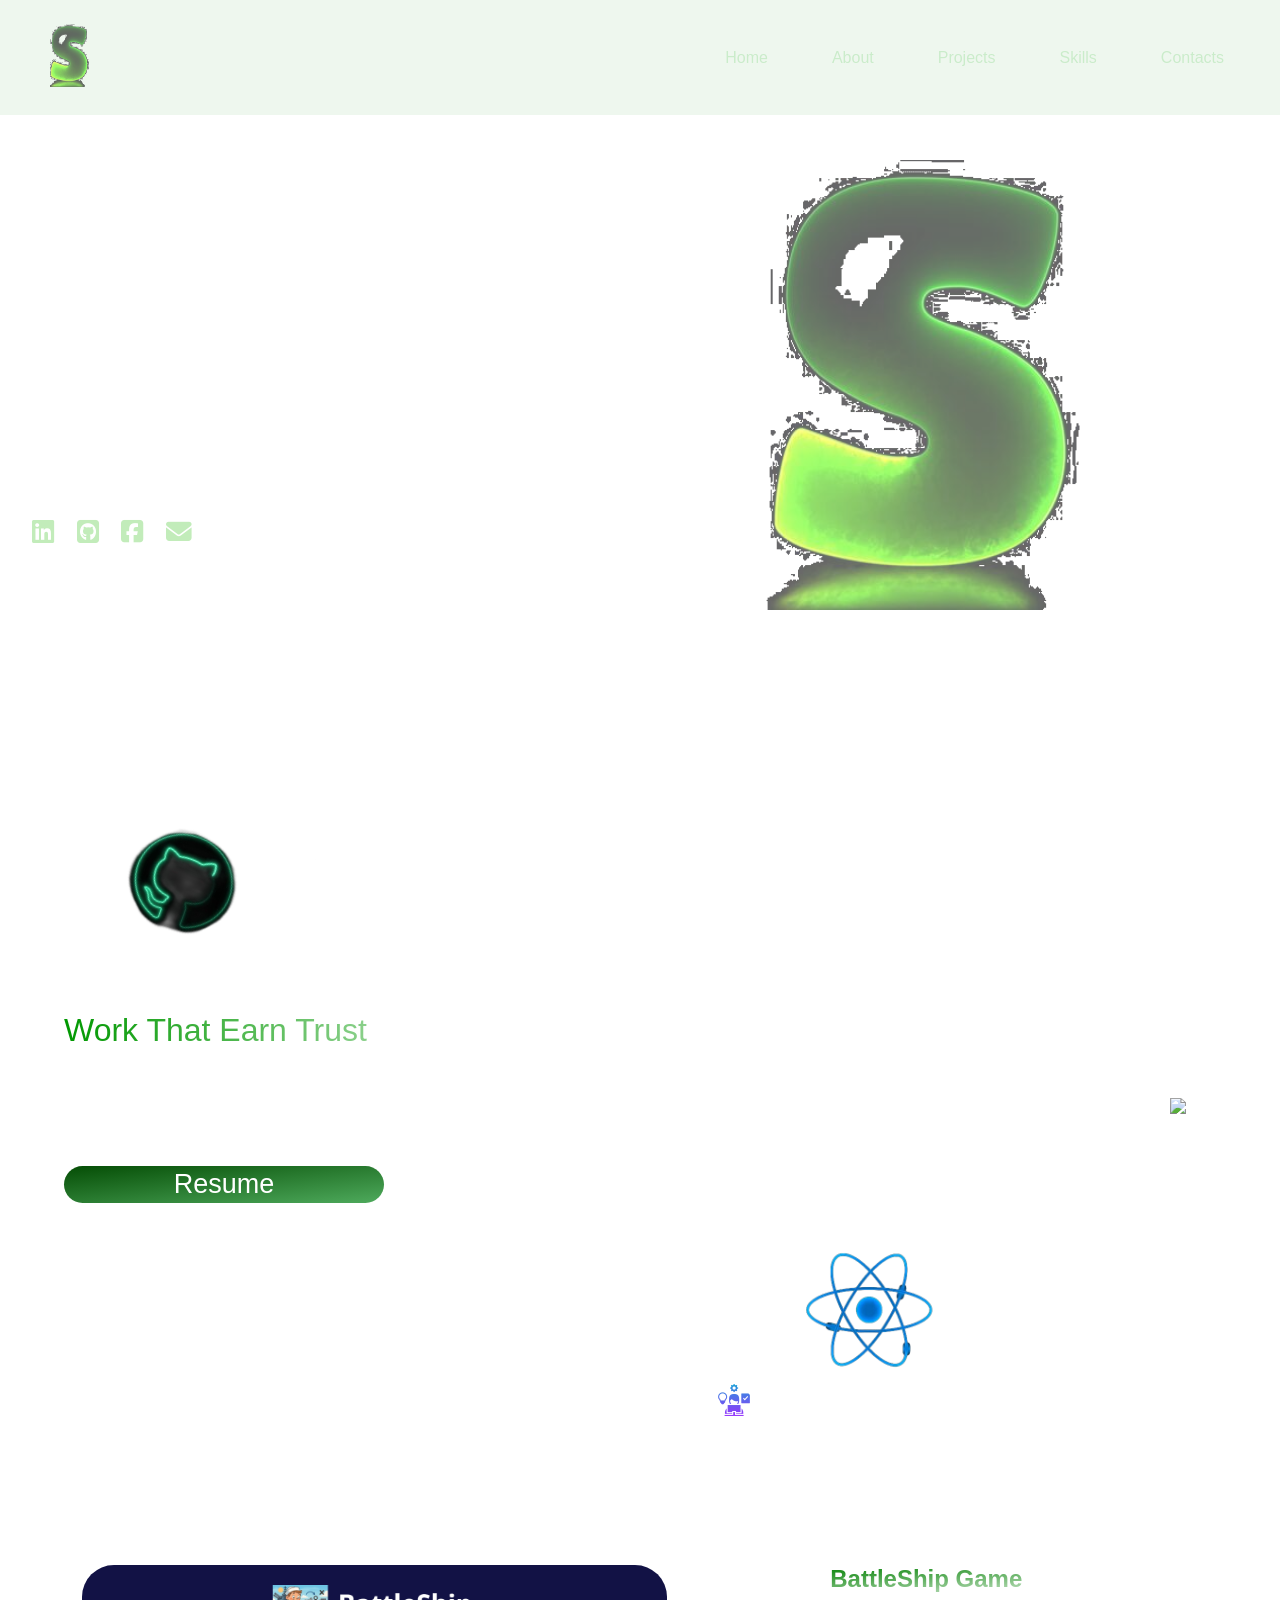
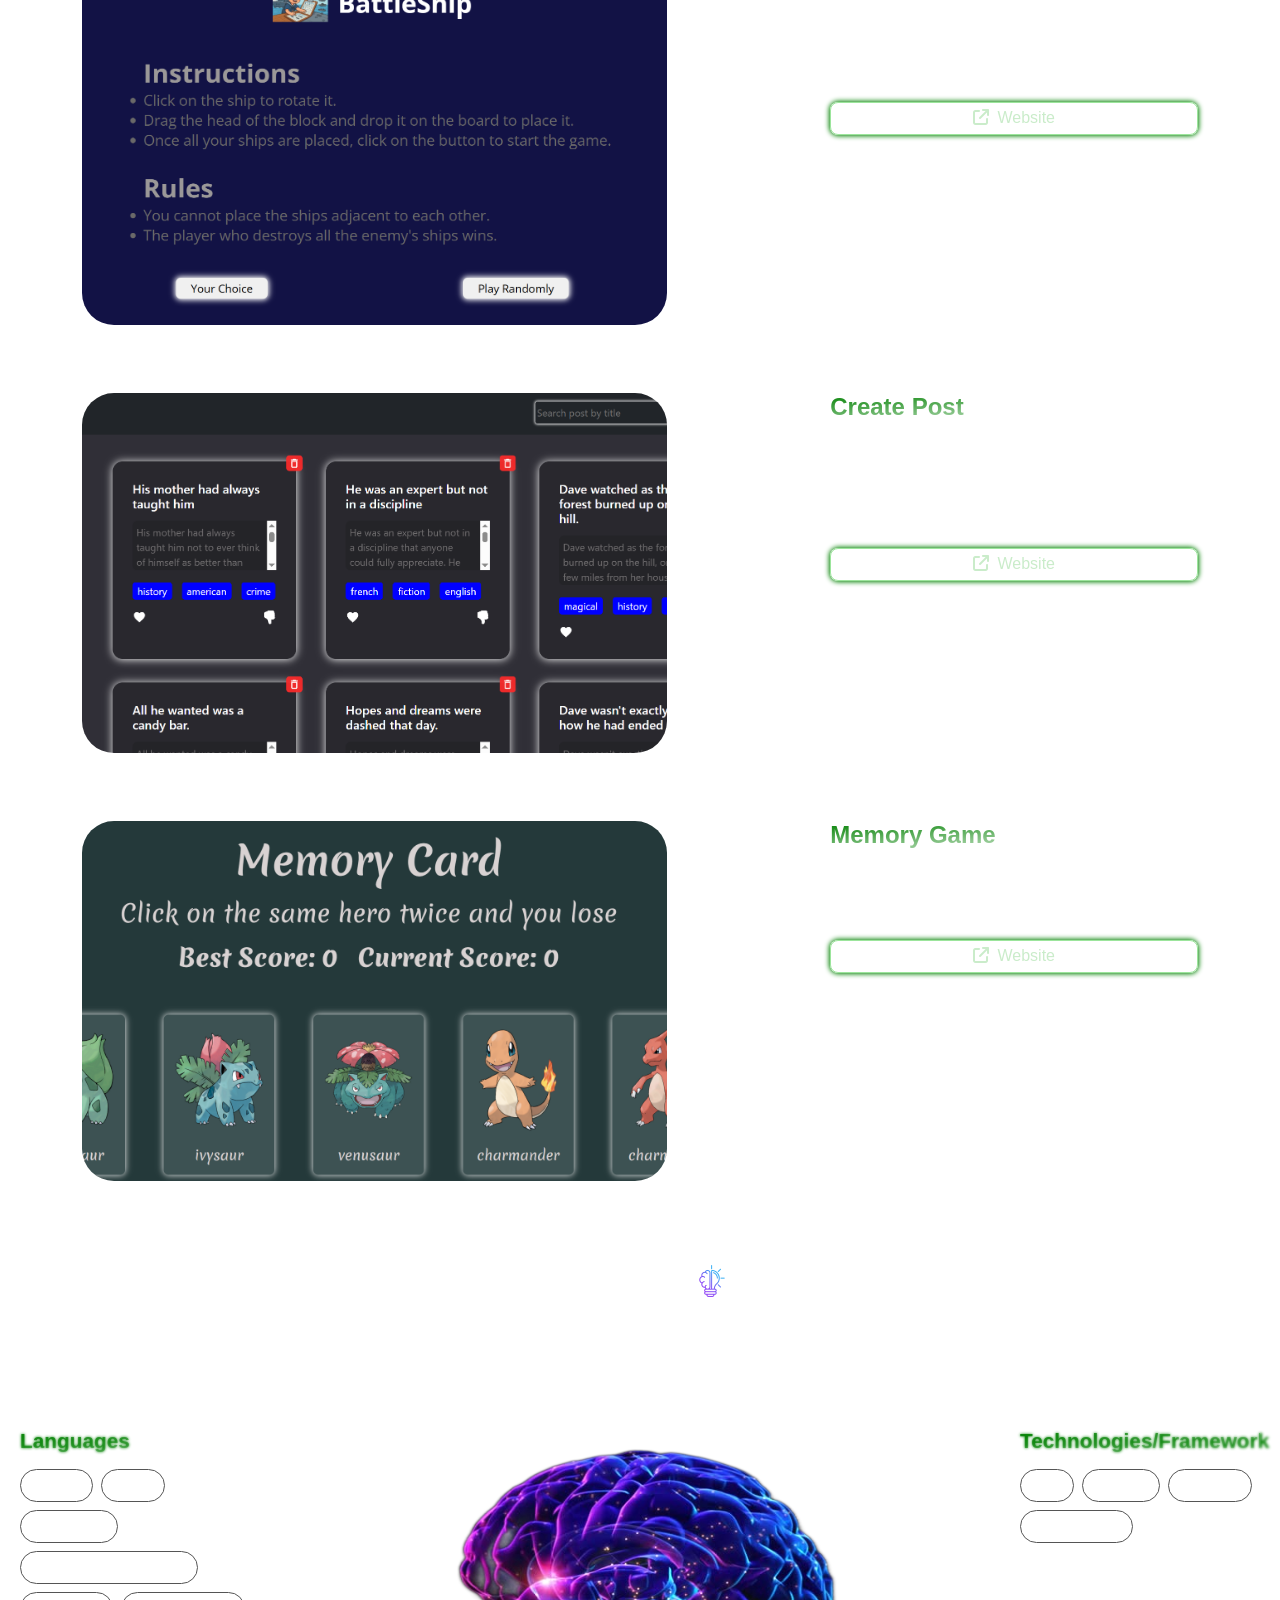
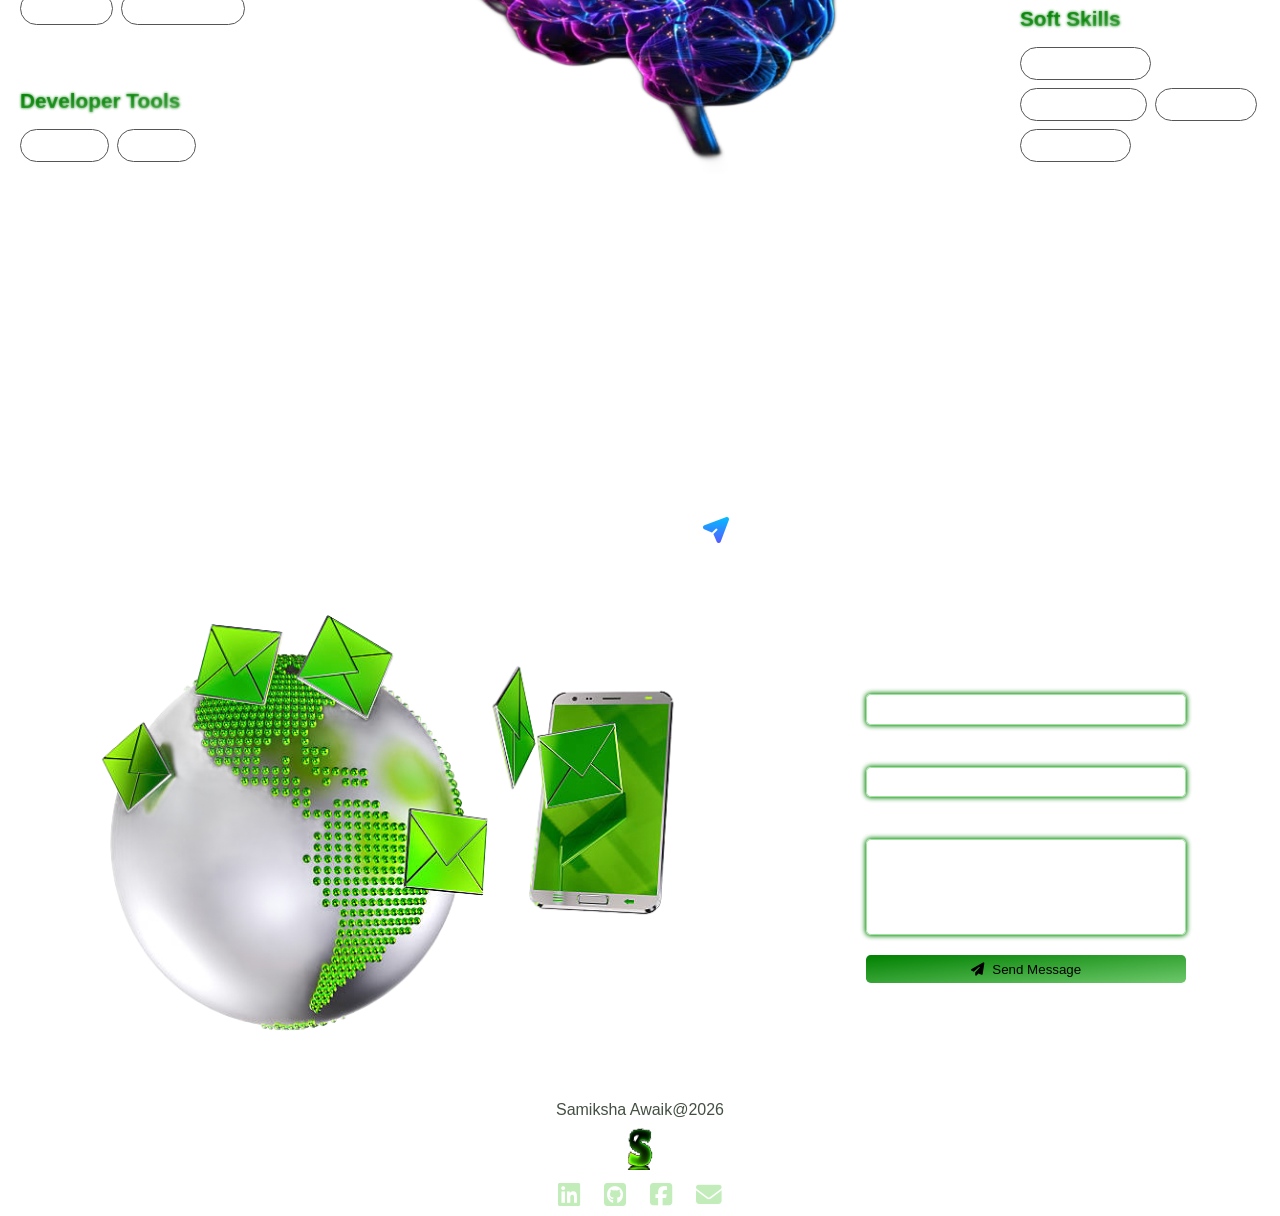
==== index.html @ 52402183 "upload files" ====
<!DOCTYPE html>
<html lang="en">
<head>
    <meta charset="UTF-8">
    <meta name="viewport" content="width=device-width, initial-scale=1.0">
    <title>Portfolio</title>
    <link rel="stylesheet" href="style.css">
    <link
      rel="stylesheet"
      href="https://cdnjs.cloudflare.com/ajax/libs/font-awesome/6.7.2/css/all.min.css"
    />
    <link rel="shortcut icon" href="./assets/images/letter-s.png" type="image/x-icon">
</head>
<body>
    <div class="container">
        <div class="video">
            <video autoplay muted loop>
                <source src="./assets/video/background_video.mp4">
            </video>
        </div>


        <header>
        <div class="content">
            <div class="logo">
               <a href="#"> <img src="./assets/images/transparent-logo.png"></a>
            </div>

            <div class="links">
                <ul>
                    <li><a href="#">Home</a></li>
                    <li><a href="#about">About</a></li>
                    <li><a href="#projects">Projects</a></li>
                    <li><a href="#skills">Skills</a></li>
                    <li><a href="#contacts">Contacts</a></li>
                </ul>
            </div>

            <div class="menu">
            <div class="icon">
                <i class="fa-solid fa-bars hamburger"></i>
            </div>
          
            <div class="nav-bar">
            <div class="nav-links">
                <div><a href="#">Home</a></div>
                <div><a href="#about">About</a></div>
                <div><a href="#projects">Projects</a></div>
                <div><a href="#skills">Skills</a></div>
                <div><a href="#contacts">Contacts</a></div>
            </div>
        </div>
        </div>
        </div>
    </header>

        <div class="main-content" id="home">
           
            
            <div class="info">
             <div class="name">Samiksha Awaik</div>
                <div class="role">Frontend Developer</div>
                
            <div class="social-icons">
                <div class="linkedIn">
                   <a href="https://www.linkedin.com/in/samiksha-awaik-325a19327/" target="_blank"> <i class="fa-brands fa-linkedin linkicon"></i></a>
                    </div>

                    <div class="github">
                        <a href="https://github.com/Sami-sour" target="_blank">                        <i class="fa-brands fa-square-github github-icon"></i></a>

                    </div>

                    <div class="facebook">
                        <a href="https://www.facebook.com/profile.php?id=61575927661974" target="_blank">                        <i class="fa-brands fa-square-facebook facebook-icon"></i></a>

                    </div>

                    <div class="email">
                        <a href="samikshawaik@gmail.com" target="_blank">                        <i class="fa-solid fa-envelope e-mail"></i></a>

                    </div>
                </div>



            </div>

            <div class="image-logo">
                <img src="./assets/images/transparent-logo.png" alt="s-logo">
            </div>
            
            
        </div>

        
        <div class="about-section">
            <h1 class="heading-one">About</h1>

            <div class="about-title" id="about">
            <div class="github-logo">
                <img src="./assets/images/transparent-background.png" class="logo-icon">
            </div>

            <div class="info-about-me">
                <div class="gain">
                    <div class="quote">Work That Earn Trust</div>
                    <div class="introduction">I am a Frontend developer with a strong foundation in modern web technologies and interest in building responsive, user focused web applications. I am committed to writing clean, efficient code and continuously improving my technical skills in a professional environment.</div>
                    <a href="./assets/ResumeSA.pdf" download>
                    <button class="resume">Resume</button>
                </a>
                </div>

                <div class="about-logo">
                    <img src="https://img.freepik.com/premium-vector/woman-is-working-laptop-with-pink-shirt_1187092-25179.jpg?semt=ais_user_personalization&w=740&q=80" alt="logo">
                </div>
            </div>


            <div class="react-logo">
                <img src="./assets/images/react-icon.png" alt="react-logo">
            </div>
            
        </div>
        </div>
        
        <div class="projects-section">
            <div class="heading">
            <div>
                <h1 class="project heading">My Projects</h1>
            </div>
            <div class="header-image">
                <img src="./assets/images/project-image.png" >
            </div>
            </div>

            <div class="pro-ject">
        <div class="main-projects" id="projects" >
            <div class="first-project">
                <div class="pro-img">
                <div class="first-image">
                   <img src="./assets/images/Battleship-game.PNG" alt="battleship">

                </div>
            </div>
                <div class="about-project">
                    <h2 class="battleship">BattleShip Game</h2>
                    <div class="project-info">
                        I built a Battleship game using React that simulates the classic grid based strategy game. The project focuses on state management, user interaction, and game logic such as hit detection and win conditions.
                    </div>

                    <div class="pro-links">

                        <a href="https://sami-sour.github.io/BattleShip/" target="_blank">
                    <div class="links-of-github">
                        <div class="project-icon">
                            <i class="fa-solid fa-arrow-up-right-from-square direct-link"></i>
                        </div>
                    <div class="project-link">
                        Website

                    </div>
                </div>
                </a>
            </div>
                </div>
            </div>


            <div class="second-project">
                <div class="pro-img">

                <div class="second-image">
                   <img src="./assets/images/Create-post.PNG" alt="create-post">

                </div>
                </div>
                <div class="about-project">
                    <h2 class="create-post">Create Post</h2>
                    <div class="project-info">
                        Developed a dynamic single-page web app for creating and managing posts, providing users a clean UI to add,
                        update and view posts.
                        Used React.js for frontend, leveraging its component-based architecture and Virtual DOM to build a
                        responsive and interactive UI.
                    </div>

                    <div class="pro-links">
                        <a href="https://sami-sour.github.io/Create-Posts/" target="_blank">
                    <div class="links-of-github">
                        <div class="project-icon">
                            <i class="fa-solid fa-arrow-up-right-from-square"></i>
                        </div>
                    <div class="project-link">
                        Website
                    </div>
                </div>
                </a>
                </div>
                </div>
            </div>


            <div class="third-project">
                <div class="pro-img">

                <div class="third-image">
                   <img src="./assets/images/Memory-game.PNG" alt="memeory-game">

                </div>
                </div>
                <div class="about-project">
                    <h2 class="memory-game">Memory Game</h2>
                    <div class="project-info">
                        A simple interactive memory-matching game built using HTML, CSS, and JavaScript, where players flip cards to find matching pairs with smooth animations and basic score tracking.
                    </div>


                    <div class="pro-links">

                        <a href="https://sami-sour.github.io/Memory-card/" target="_blank">
                    <div class="links-of-github">
                        <div class="project-icon">
                            <i class="fa-solid fa-arrow-up-right-from-square"></i>
                        </div>
                    <div class="project-link">
                         Website
                    </div>
                </div>
                </a>
            </div>
                </div>
            </div>
        </div>
    </div>

        </div>


        <div class="skills-section">
            <div class="skills-header">
              <div class="skill-heading">
                <h1 class="heading-project">
                    My Skills
                </h1>
                </div>
                <div class="skill-icon">
                    <img src="./assets/images/skill.png">
                </div>
            </div>

            <div class="my-skills" id="skills">
                <div class="first-section">
                    <div class="languages">
                        <h3 class="heading3">Languages</h3>
                        <div class="lang">
                            <span class="tag-box">HTML</span>
                            <span class="tag-box">CSS</span>
                            <span class="tag-box">JavaScript</span>
                            <span class="tag-box">Responsive Web Design</span>
                            <span class="tag-box">Bootstrap</span>
                            <span class="tag-box">Python(Basics)</span>

                        </div>
                    </div>

                    <div class="developer-tools">
                        <h3 class="heading3">Developer Tools</h3>

                        <div class="develop">
                        <span class="tag-box">VS Code</span>

                        <span class="tag-box">Framer</span>
                    </div>
                    </div>
                </div>

                <div class="brain-img">
                      <img src="./assets/images/b-p.png" alt="">
                </div>

                <div class="second-section">
                   <div class="framework">
                    <h3 class="heading3">Technologies/Framework</h3>
                    <div class="frame-work">
                        <span class="tag-box">Git</span>

                        <span class="tag-box">GitHub</span>
                        <span class="tag-box">React.js</span>
                        <span class="tag-box">Tailwind CSS</span>
                        </div>
                   </div>

                   <div class="soft-skills">
                    <h3 class="heading3">Soft Skills</h3>
                    <div class="soft">
                        <span class="tag-box">Problem Solving</span>
                        <span class="tag-box">Communication</span>
                        <span class="tag-box">Team Work</span>
                        <span class="tag-box">Fast Learner</span>
                        

                        </div>
                   </div>
                </div>
            </div>
</div>
        

         <div class="contact-section">
            <div class="contact-header">
                <div class="heading-contact">
                    <h1 class="header-connect">Let's Talk</h1>
                </div>
                <div class="contact-img">
                    <img src="./assets/images/paper-plane.png" alt="">
                </div>
            </div>


            <div class="main-contact" id="contacts">
                <div class="contact-image">
                    <img src="./assets/images/earthtr3.png" alt="message">
                </div>

                <div class="let-connnect">
                    <form name="connect" netlify>
                    <div class="name-section">
                    <div class="name-header">
                        <div class="name-icon">
                            <i class="fa-regular fa-user"></i>
                        </div>
                        <div class="name-title"><label for="name-sender">Name</label></div>
                    </div>
                    <input type="text" class="name-input" id="name-sender" >
                </div>

                <div class="email-section">
                    <div class="email-header">
                        <div class="email-icon">
                            <i class="fa-solid fa-at"></i>
                        </div>
                            <div class="email-title"><label for="email-sender">Email</label></div>
                    </div>
                    <input type="email" class="email-input" 
                  
                    id="email-sender">
                </div>

                <div class="message-section">
                    <div class="message-header">
                        <div class="mess-icon">
                            <i class="fa-regular fa-comment"></i>
                        </div>
                        <div class="mess-title"><label for="type-mess">Message</label></div>
                    </div>
                  <textarea name="type-mess" id="type-mess"></textarea>
                </div>
                 
               <button type="submit"> <div class="send-mess">
                    <div class="icon-mess"><i class="fa-solid fa-paper-plane"></i></div>
                    <div class="message">Send Message</div>
                </div></button>

            </form>
  
                </div>

            </div>
         </div>     
        
        
         <footer>
            <div class="copyright">Samiksha Awaik@2026</div>


            <div class="go-to-top">
            <div class="img">
            <div class="s-logo" >
                <img src="./assets/images/transparent-logo.png">
            </div>
            <div class="to-top" ><a href="#">Move to Top</a></div>
        </div>
    </div>

            
            <div class="social-icon">
                <div class="linkedIn">
                    <a href="https://www.linkedin.com/in/samiksha-awaik-325a19327/" target="_blank"> <i class="fa-brands fa-linkedin linkicon"></i></a>
                    </div>

                    <div class="github">
                        <a href="https://github.com/Sami-sour" target="_blank">                        <i class="fa-brands fa-square-github github-icon"></i></a>
                    </div>

                    <div class="facebook">
                        <a href="https://www.facebook.com/profile.php?id=61575927661974" target="_blank">                        <i class="fa-brands fa-square-facebook facebook-icon"></i></a>
                    </div>

                    <div class="email">
                        <a href="samikshawaik@gmail.com" target="_blank">                        <i class="fa-solid fa-envelope e-mail"></i></a>
                    </div>
                </div>

            
         </footer>
                
                   
    </div>




</body>
</html>
---- style.css ----
* {
    margin:0;
    padding: 0;
    box-sizing: border-box;
}

body {
    font-family: sans-serif;
    position: relative;
    width: 100%;
    min-height: 100vh;
}


video {
    position: absolute;
    width: 100%;
    height: 100%;
    object-fit: cover;
    z-index: -1;
}


.content {
    position: fixed;
    display: flex;
    align-items: center;
    padding: 1.5rem;
    width: 100%;
    z-index: 1000;
    justify-content: space-between;
    background-color: rgba(0, 128, 0, 0.066);
}

.logo img {
    width: 10vmin;
    height: 7vmin;
    cursor: pointer;
    opacity: 0.6;
}

a {
    text-decoration: none;
    color: rgb(202, 236, 202);
}

ul  {
    position: relative;
    display: flex;
    gap: 4rem;
    align-items: center;
    list-style-type: none;
    padding-right: 2rem;

}


    

a:hover {
    color: #fff;
}


.main-content {
    position: relative;
    display: flex;
    justify-content: space-evenly;
    padding-top: 10rem;
    align-items: center;
    margin-left: 2rem;
    margin-bottom: 10rem;
} 


.image-logo img {
    opacity: 0.6;
    height: 50vmin; 
    width: 80vmin;
} 



.info {
    color: white;

}

.name {
    font-size: 10vmin;
}

.role {
    color: white;
    margin-top: 1rem;
    font-weight: bold;
    font-size: 5vmin;
}



.resume {
    margin-top: 0.8rem;
    padding: 0.2rem 1rem;
    border-radius: 2rem;
    border: none;
    background: linear-gradient(to bottom right, rgb(5, 77, 5), rgb(78, 170, 92));
    cursor: pointer;
    font-size: 3vmin;
    color: #fff;


    transition: transform 0.6s ease, box-shadow 0.6s ease ;
}

.resume:hover {
    transform: translateY(-3px);
    box-shadow: rgb(177, 209, 177) 0px 0px 7px 2px ;

}

/* .icon  {
    color: white;
    position: relative;
    display: none;
} */

.introduction {
    width: 35rem;
    padding-top: 2rem
}

.quote {
    font-size: 2rem;
    background: linear-gradient(to right, rgb(0, 152, 0), white);
    background-clip: text;
    -webkit-text-fill-color: transparent;
}


.social-icons {
    position: relative;
    display: flex;
    justify-content: space-between;
    width: 10rem;
    margin-top: 1rem;
}

.linkicon , .github-icon, .facebook-icon, .e-mail{
    cursor: pointer;
    color: rgb(194, 236, 186);
    font-size: 1.6rem;
}


.linkicon:hover, .github-icon:hover, .facebook-icon:hover, .e-mail:hover {
    color: white;
    transform: scale(1.1);
}



.heading-one {
    text-align: center;
} 


.about-section {
  position: relative;
  color: white;
  padding: 0.3rem 4rem;
}

.about-logo img {
    width: 40vmin;
    height: 40vmin;
}

.info-about-me {
    display: flex;
    justify-content: space-between;
    align-items: center;
    margin-top: 4rem;
}

.github-logo img {
    height: 8rem;
    width: 15rem;
    /* position: relative; */
}

.logo-icon {
    transform: rotate(20deg);
}

.react-logo img {
    height: 16vmin;


    width: 21vmin;
    position: absolute;
    bottom: 0;
    top: 29rem;
    right: 20rem;
    display: flex;
    animation: spin 8s linear infinite;
}

@keyframes spin {
    0% {
        transform: rotate(0deg);
    }
    100% {
        transform: rotate(360deg);
    }
}

.projects-section {
   position: relative;
   color: white;
   margin-top: 11rem;
}

.heading {
    display: flex;
    justify-content: center;
    gap: 0.5rem;
}

.header-image img {
    width: 2rem;
    height: 2rem;
}

.first-image img, .second-image img, .third-image img{
    width: 65vmin;
    height: 40vmin;
    object-fit: cover;
    border-radius: 2rem;
    box-shadow: rgb(227, 235, 227) 0px 0px 17px 4px;
    transition: transform 0.23s ease;
    box-shadow: white 0px 0px 10px 1px;
    
}


.third-image img:hover, .first-image img:hover, .second-image img:hover {
    transform: translateY(-5px);
}

.battleship, .create-post, .memory-game {
    background: linear-gradient(to bottom right, green, white);
    background-clip: text;
    -webkit-text-fill-color: transparent;
}


.main-projects {
     margin-top: 4rem;
}   

.third-project , .second-project, .first-project {
    display: flex;
    justify-content: space-around;
    margin-top: 4rem;
}

.first-project {
    padding-top: 5rem;
}


.about-project {
    width: 23rem;
    text-align: start;
}

.project-info {
    margin-top: 0.5rem;
    
}

.links-of-github {
    display: flex;
    justify-content: center;
    align-items: center;
    gap: 0.5rem;
    margin-top: 0.7rem;
    border: 1px solid rgb(156, 229, 156);
    padding: 0.4rem 1rem;
    /* width: 20vmin; */
    border-radius: 0.5rem;
    box-shadow: green 0px 0px 5px 1px;
    cursor: pointer;
}

.links-of-github:hover {
    /* transform: translateY(-3px); */
    transform: scale(1.1);
    
}

.battleship, .create-post, .memory-game {
    cursor: pointer;
    transition: all 0.3s ease;
}

.battleship:hover, .create-post:hover, .memory-game:hover {
    transform: translateY(-3px);
}

.skills-section {
    position: relative;
    color: white;
    margin-top: 5rem;
}

.skill-icon img {
    width: 2rem;
    height: 2rem;
}

.skills-header {
    display: flex;
    justify-content: center;
    gap: 0.5rem;
}


.my-skills {
    display: flex;
    align-items: center;
    justify-content: space-evenly;
    padding: 7rem 0rem;
}

.first-section, .second-section {
    width: 15rem;
}

.developer-tools, .soft-skills {
    margin-top: 4rem;
}

.lang, .frame-work, .soft , .develop{
    margin-top: 1rem;
}

.lang, .develop, .frame-work, .soft {
    display: flex;
    flex-wrap: wrap;
    gap: 0.5rem;
}

.tag-box {
   padding: 8px 18px;
   border: 1px solid #555;
   border-radius: 1.2rem;
   font-size: 0.8rem;
   
   
}

.heading3 {
    background: linear-gradient(to bottom right, green, white);
    background-clip: text;
    -webkit-text-fill-color: transparent;
    text-shadow: green 0px 0px 3px;
    font-size: 1.3rem;
}



.brain-img img{
    width: 80vmin;
    height: 40vmin;
}


.contact-section {
    position: relative;
    color: white;
    margin-top: 14rem;
}

.contact-header {
    display: flex;
    justify-content: center;
    gap: 0.5rem;
}

.contact-img img {
    width: 2rem;
    height: 2rem;
}

.contact-image img{
    width: 65vmin;
    height: 50vmin;
}



.name-input, .email-input {
    margin-top: 0.5rem;
    background-color: transparent;
    width: 10rem;
    height: 1.9rem;
    width: 100%;
    border: none;
    border: 1px solid rgb(186, 198, 186);
    border-radius: 0.3rem;
    box-shadow: green 0px 0px 5px 1px;
    border: 1px solid rgb(156, 229, 156);  
   color: white;
   padding-left: 0.4rem;
}

.name-input:focus , .email-input:focus{
    height: 1.9rem;
    box-shadow: green 0px 0px 5px 1px;
    border: 1px solid rgb(156, 229, 156);  
    outline: none;
}


.main-contact {
    display: flex;
    justify-content: space-around;
    padding: 3rem 0rem;

    align-items: center;
}

#type-mess {
    margin-top: 0.5rem;
    background-color: transparent;
    height: 6rem;
    width: 20rem;
    border: none;
    border: 1px solid rgb(186, 198, 186);
    border-radius: 0.3rem;
    box-shadow: green 0px 0px 5px 1px;
    border: 1px solid rgb(156, 229, 156);  
   color: white;
   padding-left: 0.4rem;
   resize: none;
   padding-top: 0.3rem;
}

#type-mess:focus {
    height: 6rem;
    box-shadow: green 0px 0px 5px 1px;
    border: 1px solid rgb(156, 229, 156);  
    outline: none;
}

.email-header, .message-header, 
.name-header  {
    display: flex;
    gap: 0.5rem;
}

.email-section, .message-section {
    margin-top: 1rem;
}

.send-mess {
    display: flex;
    margin-top: 1rem;
    padding: 0.4rem;
    justify-content: center;
    gap: 0.5rem;
    border-radius: 0.3rem;
    background: linear-gradient(to bottom right , green , rgb(109, 200, 107));
    cursor: pointer;
    transition: all 0.3s ease;

}

.send-mess:hover {
    transform: translateY(-3px);
}



button {
    background-color: transparent;
    border: none;
    width: 20rem;
}


footer {
    position: relative;
    text-align: center;
}

.copyright {
    color:  rgb(68, 80, 68);
}

.s-logo {
    margin-top: 0.6rem;
}

.s-logo img {
    width: 3.5rem;
    height: 2.6rem;
    cursor: pointer;
    
}

.social-icon {
    display: flex;
    justify-content: center;
    gap: 1.5rem;
    padding: 0.5rem;

}

.img {
    color: white;
    display: flex;
    justify-content: center;
    align-items: center;
    position: relative;
    width: 10rem;
}

.go-to-top {
    display: flex;
    justify-content: center;
}

.to-top {
    position: absolute;
    border: 1px solid green;
    padding: 0.3rem;
    /* font-size: 0.6rem; */
    border-radius: 0.3rem;
    display: none;
    cursor: pointer;

}



.img:hover .to-top {
    display: block;
}


.menu {
    display: none;
}



@media  (max-width: 768px) {
    ul {
        display: none;
    }

    .react-logo img  {
        right: 3rem;
    }


    .main-contact {
        flex-direction: column;
    }

    .my-skills {
        flex-direction: column;
    }

    .first-project, .second-project, .third-project {
        flex-direction: column;
    }

    .about-project {
        text-align: center;
        margin-top: 1.5rem;
    }

.pro-img {
    display: flex;
    justify-content: center;
}

.project-info {
    font-size: 1.2rem;
    margin: 0.4rem 2rem
}


    .pro-ject {
        display: flex;
        justify-content: center;
    }
/* 
    .battleship {
        font-size: 1.3rem;
    }

    .project-info {
        font-size: 0.7rem;
        padding: 0rem 1rem;
    }  */
/* 
    .direct-link {
        font-size: 0.2vmin;
    } */

   .pro-links {
      display: flex;
      justify-content: center;
   }

   .info-about-me {
    flex-direction: column;
   }
    
   .about-logo img {
    width: 30vmin;
    height: 30vmin;
    margin-top: 0.8rem;
   }

   .introduction {
    width: 100%;
   }

   .info-about-me {
    margin-top: 3rem;
   }

   .main-projects {
    margin-top: 2rem;
   }

   .first-project {
    padding-top: 2rem;
   }


   
   .hamburger {
    cursor: pointer;
    z-index: 10;
}

.content {
    width: 100%;
}

.nav-links {
    text-align: start;
}

.nav-bar {
    display: flex;
    justify-content: center;

}

.menu {
    display: block;
    color: white;
}

.nav-links {
    display: none;
    /* margin-top: 0.5rem; */
}

.hamburger {
    font-size: 1.5rem;
}


.menu:hover .nav-links {
    position: absolute;
    display: block;
    color: white;
    cursor: pointer;
    text-align: center;

}





}


@media (min-width: 768px) and (max-width: 860px) {
    
    .first-project, .second-project, .third-project {
        flex-direction: column;
    }

    .about-project {
        text-align: center;
        margin-top: 1.5rem;
    }


    .pro-ject {
        display: flex;
        justify-content: center;
    }


   .pro-links {
      display: flex;
      justify-content: center;
   }

   .introduction {
    width: 24rem;
   }
}

@media (min-width: 768px) and (max-width: 1200px) {
    
    .my-skills {
        flex-direction: column;
    }

    .first-section, .second-section {
        display: flex;
        justify-content: space-around;
        width: 100%;

    }

    .lang , .develop, .frame-work, .soft{
        justify-content: center;
    }

    .brain-img img{
        width: 80vmin;
        height: 40vmin;
    }


    .languages, .developer-tools, .framework, .soft-skills {
        width: 40%;
        text-align: center;
    }


    .developer-tools, .soft-skills {
        margin-top: 0rem;
    }


    
}




@media (min-width: 601px) and (max-width: 940px) {
    .name {
        font-size: 4vmin;
    }

    .role {
        font-size: 2vmin;
    }

    .image-logo img{
        height: 40vmin;
        width: 50vmin;
    }
}


@media (max-width: 600px) {
    .main-content {
        position: relative;
    }

    .info {
        position: absolute;
        z-index: 10;
    }

.image-logo {
        position: relative;
        z-index: 1;
}
    
.linkicon:active , .github-icon:active, .facebook-icon:active, .email-icon:active{

    transform: scale(0.95);
} 


}
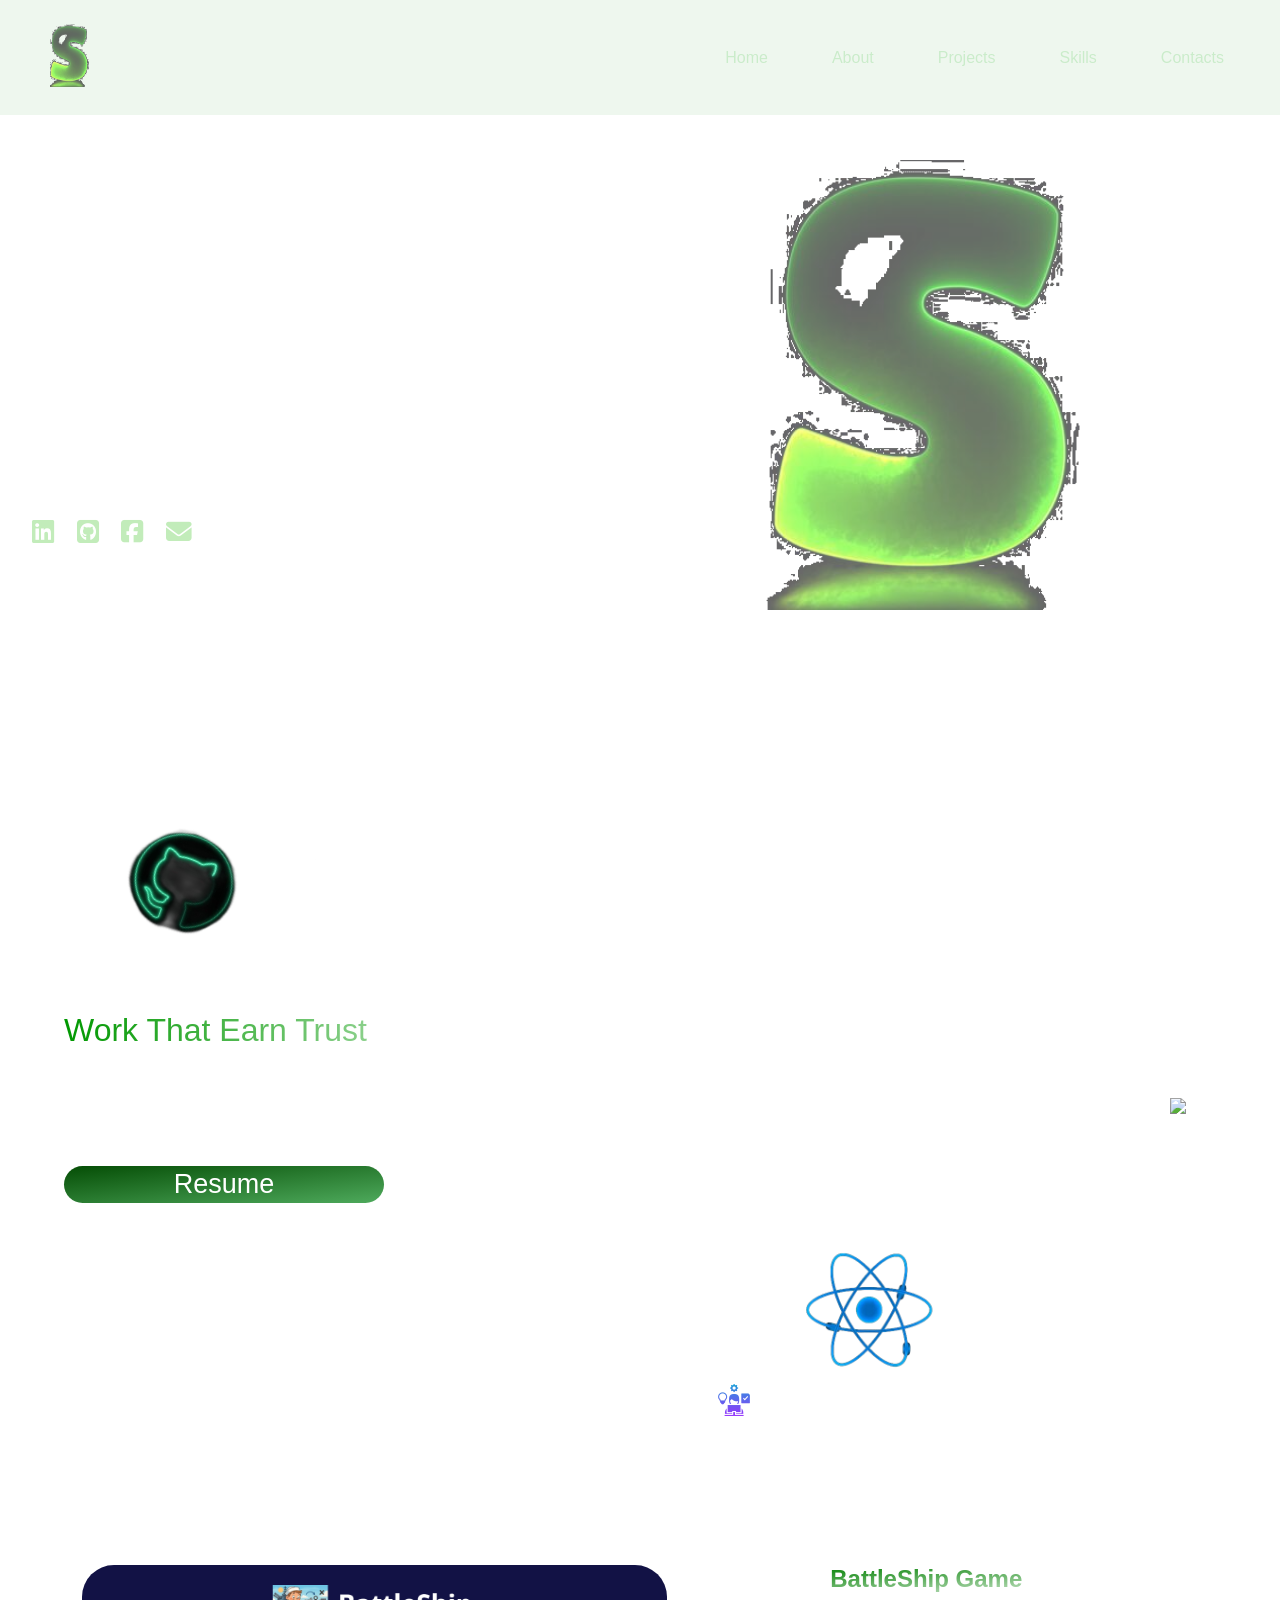
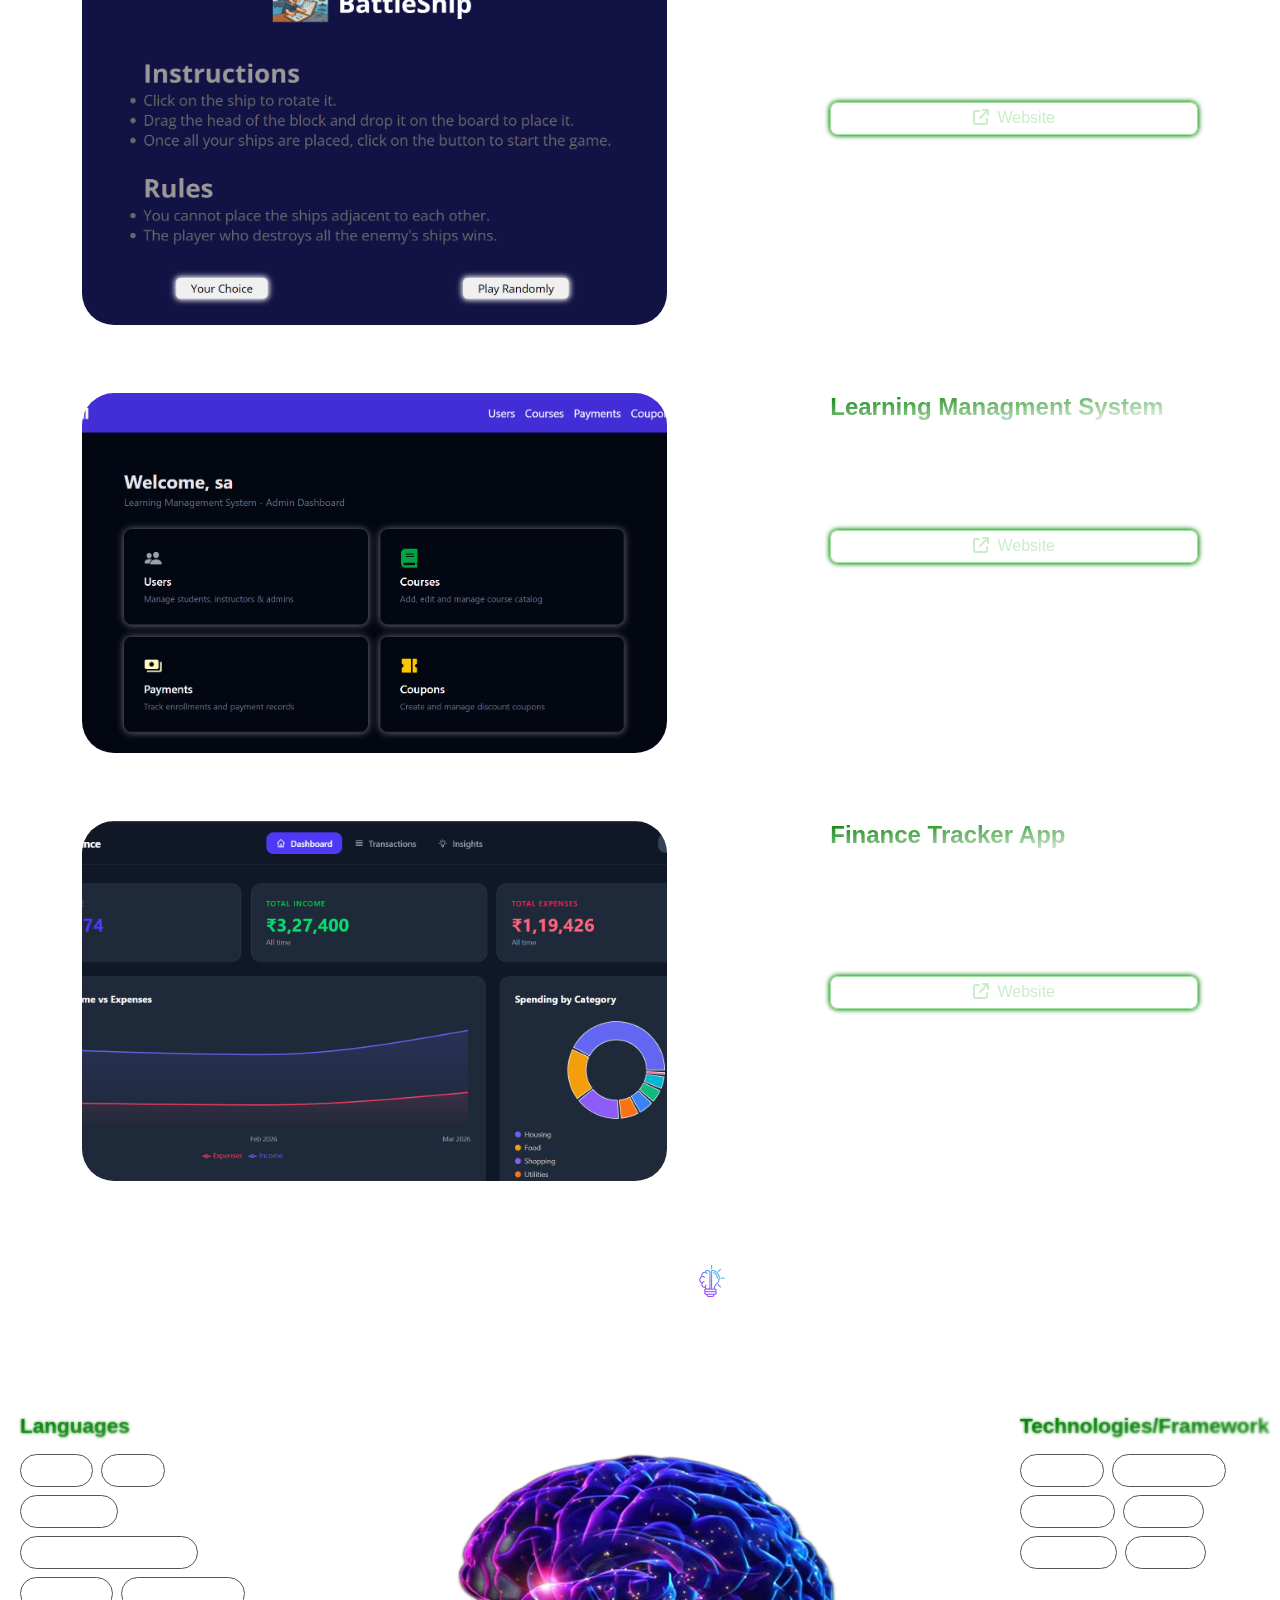
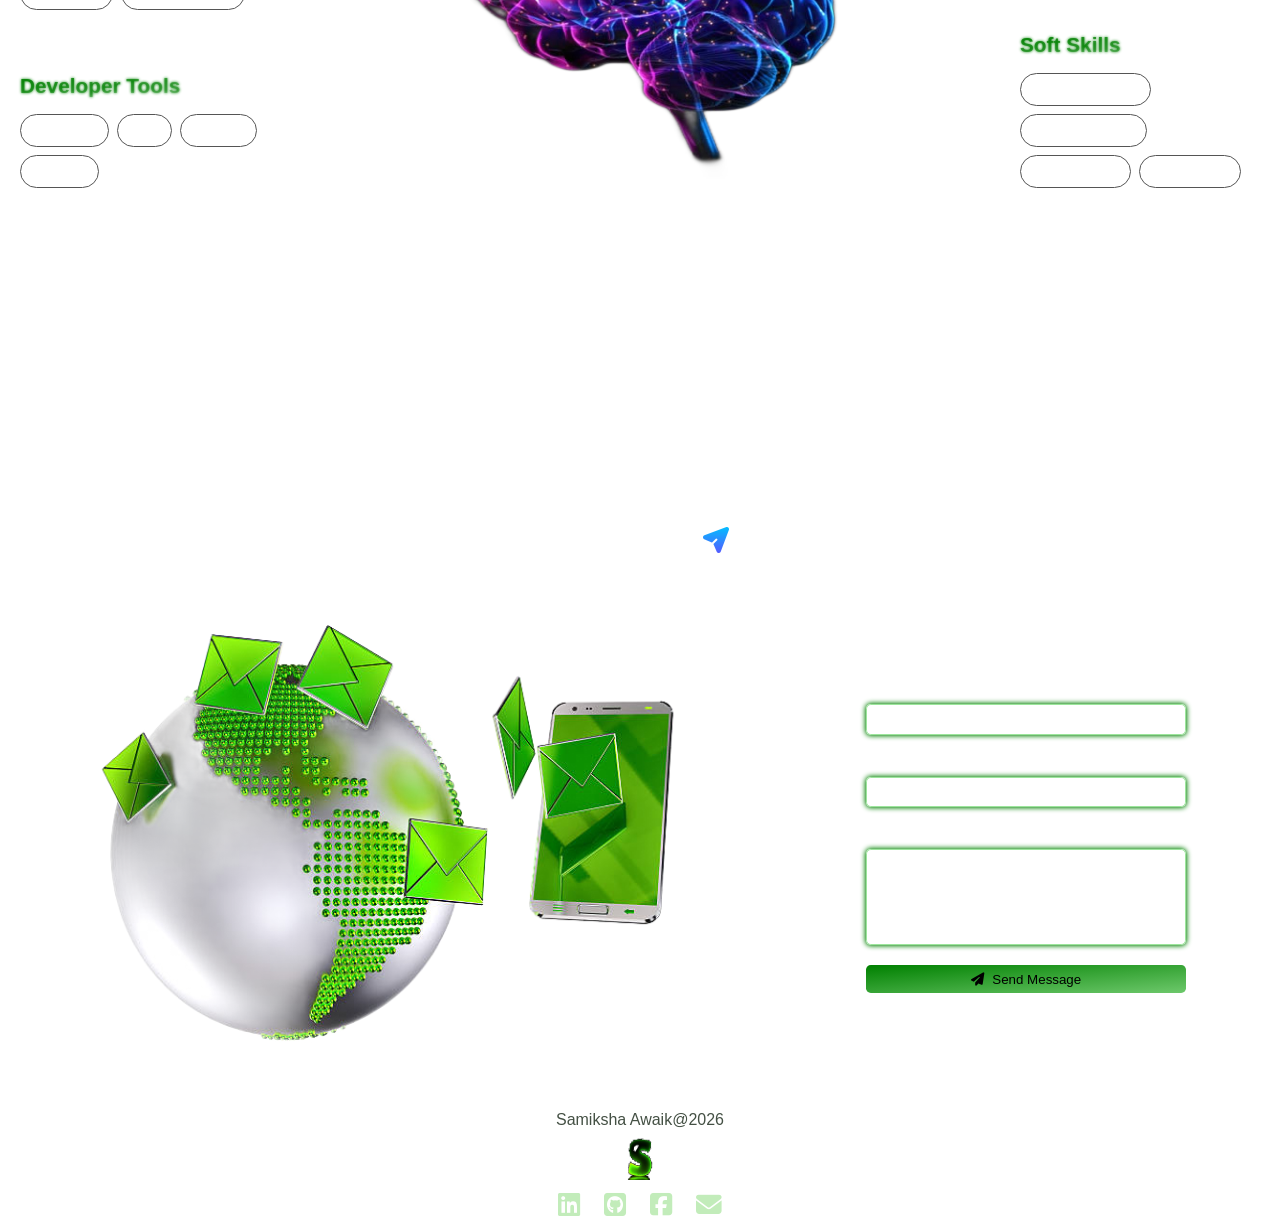
==== commit fe6e8781: "add new project" ====
--- a/index.html
+++ b/index.html
@@ -136,6 +136,8 @@
 
             <div class="pro-ject">
         <div class="main-projects" id="projects" >
+            
+
             <div class="first-project">
                 <div class="pro-img">
                 <div class="first-image">
@@ -166,26 +168,22 @@
                 </div>
             </div>
 
-
             <div class="second-project">
                 <div class="pro-img">
 
                 <div class="second-image">
-                   <img src="./assets/images/Create-post.PNG" alt="create-post">
+                   <img src="./assets/images/LMS-dashboard.PNG" alt="create-post">
 
                 </div>
                 </div>
                 <div class="about-project">
-                    <h2 class="create-post">Create Post</h2>
+                    <h2 class="create-post">Learning Managment System</h2>
                     <div class="project-info">
-                        Developed a dynamic single-page web app for creating and managing posts, providing users a clean UI to add,
-                        update and view posts.
-                        Used React.js for frontend, leveraging its component-based architecture and Virtual DOM to build a
-                        responsive and interactive UI.
+                        The Learning Management System (LMS) is a full-stack web application designed to streamline online education by providing a centralized platform for managing users, courses, and learning progress. Stack - MERN Stack
                     </div>
 
                     <div class="pro-links">
-                        <a href="https://sami-sour.github.io/Create-Posts/" target="_blank">
+                        <a href="https://learning-management-system-dashboard-1.onrender.com" target="_blank">
                     <div class="links-of-github">
                         <div class="project-icon">
                             <i class="fa-solid fa-arrow-up-right-from-square"></i>
@@ -204,20 +202,20 @@
                 <div class="pro-img">
 
                 <div class="third-image">
-                   <img src="./assets/images/Memory-game.PNG" alt="memeory-game">
+                   <img src="./assets/images/Space-finance.PNG" alt="memeory-game">
 
                 </div>
                 </div>
                 <div class="about-project">
-                    <h2 class="memory-game">Memory Game</h2>
+                    <h2 class="memory-game">Finance Tracker App</h2>
                     <div class="project-info">
-                        A simple interactive memory-matching game built using HTML, CSS, and JavaScript, where players flip cards to find matching pairs with smooth animations and basic score tracking.
+                        Space Finanace Dashboard which track the history of your Finance.A clean, interactive finance dashboard built with React and Tailwind CSS. Allows users to track income, expenses and understand spending patterns with role based UI, dark mode and data visualizations.
                     </div>
 
 
                     <div class="pro-links">
 
-                        <a href="https://sami-sour.github.io/Memory-card/" target="_blank">
+                        <a href="https://sami-sour.github.io/Finance-tracker-app/" target="_blank">
                     <div class="links-of-github">
                         <div class="project-icon">
                             <i class="fa-solid fa-arrow-up-right-from-square"></i>
@@ -230,6 +228,10 @@
             </div>
                 </div>
             </div>
+
+
+
+
         </div>
     </div>
 
@@ -268,7 +270,9 @@
 
                         <div class="develop">
                         <span class="tag-box">VS Code</span>
-
+                        <span class="tag-box">Git</span>
+
+                        <span class="tag-box">GitHub</span>
                         <span class="tag-box">Framer</span>
                     </div>
                     </div>
@@ -282,11 +286,13 @@
                    <div class="framework">
                     <h3 class="heading3">Technologies/Framework</h3>
                     <div class="frame-work">
-                        <span class="tag-box">Git</span>
-
-                        <span class="tag-box">GitHub</span>
+
                         <span class="tag-box">React.js</span>
                         <span class="tag-box">Tailwind CSS</span>
+                        <span class="tag-box">MongoDB</span>
+                        <span class="tag-box">Node.js</span>
+                        <span class="tag-box">Express.js</span>
+                        <span class="tag-box">MySQL</span>
                         </div>
                    </div>
 
@@ -295,8 +301,8 @@
                     <div class="soft">
                         <span class="tag-box">Problem Solving</span>
                         <span class="tag-box">Communication</span>
+                        <span class="tag-box">Fast Learner</span>
                         <span class="tag-box">Team Work</span>
-                        <span class="tag-box">Fast Learner</span>
                         
 
                         </div>
